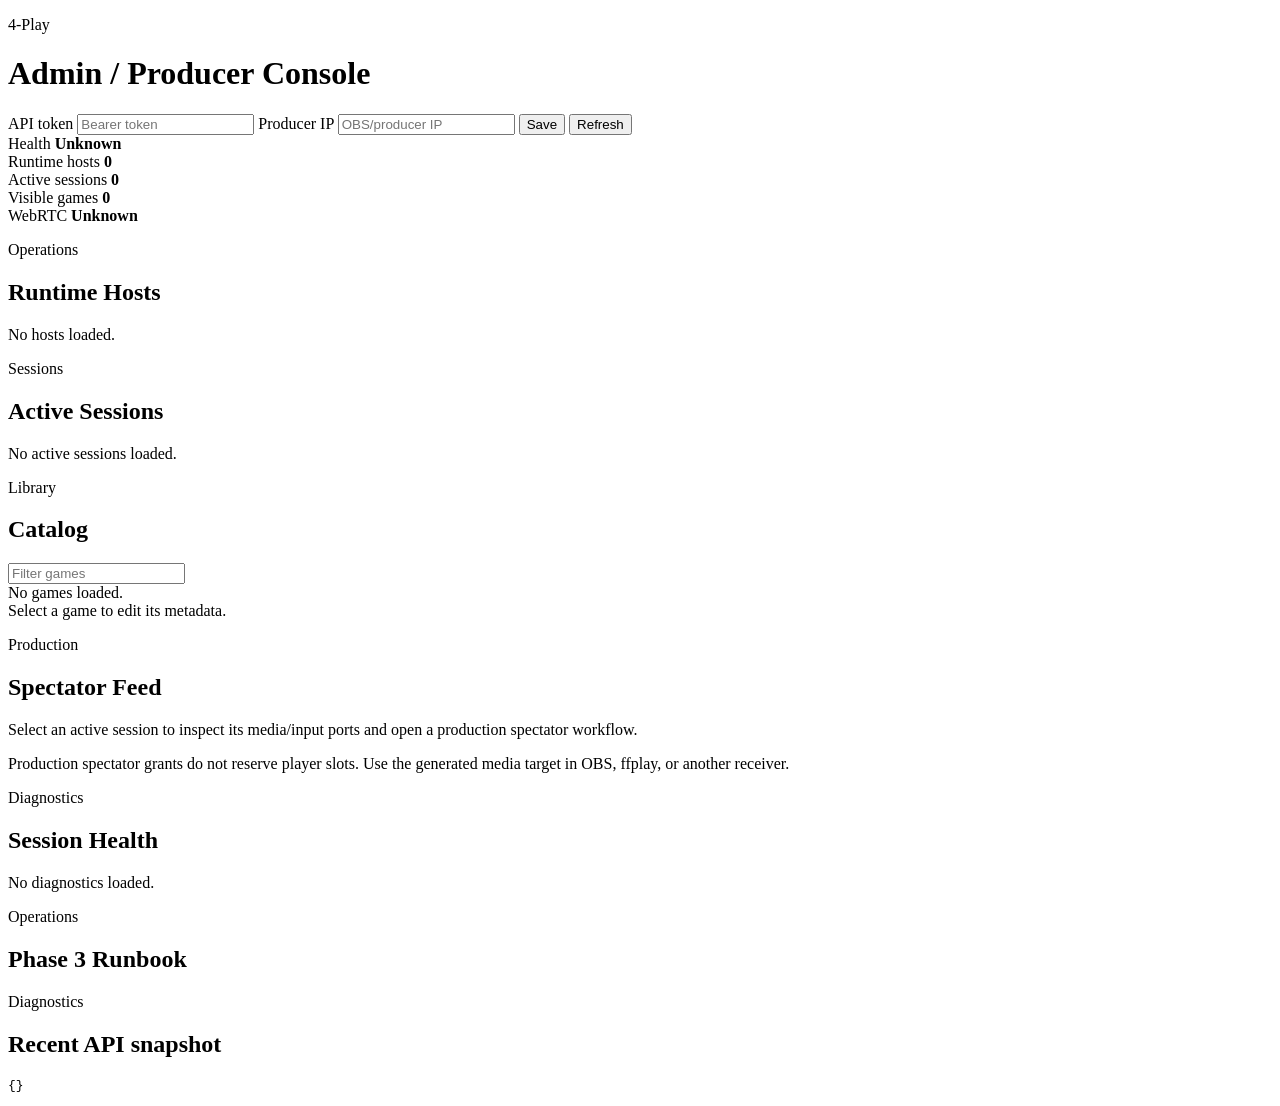
==== control-plane/server/static/admin/index.html @ eadf905e "Add server-side TheGamesDB search and reviewed metadata imports" ====
<!doctype html>
<html lang="en">
  <head>
    <meta charset="utf-8" />
    <meta name="viewport" content="width=device-width, initial-scale=1" />
    <title>4-Play Admin/Producer</title>
    <link rel="stylesheet" href="/admin/styles.css" />
  </head>
  <body>
    <header class="topbar">
      <div>
        <p class="eyebrow">4-Play</p>
        <h1>Admin / Producer Console</h1>
      </div>
      <div class="token-panel">
        <label for="api-token">API token</label>
        <input id="api-token" type="password" autocomplete="off" placeholder="Bearer token" />
        <label for="producer-destination">Producer IP</label>
        <input id="producer-destination" type="text" placeholder="OBS/producer IP" />
        <button id="save-token" type="button">Save</button>
        <button id="refresh" type="button">Refresh</button>
      </div>
    </header>

    <main>
      <section class="grid summary-grid" aria-label="System summary">
        <article class="card metric">
          <span class="label">Health</span>
          <strong id="health-status">Unknown</strong>
        </article>
        <article class="card metric">
          <span class="label">Runtime hosts</span>
          <strong id="host-count">0</strong>
        </article>
        <article class="card metric">
          <span class="label">Active sessions</span>
          <strong id="active-session-count">0</strong>
        </article>
        <article class="card metric">
          <span class="label">Visible games</span>
          <strong id="game-count">0</strong>
        </article>
        <article class="card metric">
          <span class="label">WebRTC</span>
          <strong id="webrtc-status">Unknown</strong>
        </article>
      </section>

      <section class="layout">
        <article class="card">
          <div class="section-heading">
            <div>
              <p class="eyebrow">Operations</p>
              <h2>Runtime Hosts</h2>
            </div>
          </div>
          <div id="hosts" class="stack muted">No hosts loaded.</div>
        </article>

        <article class="card">
          <div class="section-heading">
            <div>
              <p class="eyebrow">Sessions</p>
              <h2>Active Sessions</h2>
            </div>
          </div>
          <div id="active-sessions" class="stack muted">No active sessions loaded.</div>
        </article>
      </section>

      <section class="layout">
        <article class="card">
          <div class="section-heading">
            <div>
              <p class="eyebrow">Library</p>
              <h2>Catalog</h2>
            </div>
            <input id="game-filter" type="search" placeholder="Filter games" />
          </div>
          <div id="games" class="game-grid muted">No games loaded.</div>
          <div id="game-editor" class="metadata-editor muted">
            Select a game to edit its metadata.
          </div>
        </article>

        <article class="card">
          <div class="section-heading">
            <div>
              <p class="eyebrow">Production</p>
              <h2>Spectator Feed</h2>
            </div>
          </div>
          <div id="production" class="stack">
            <p>
              Select an active session to inspect its media/input ports and open a production
              spectator workflow.
            </p>
            <p class="muted">
              Production spectator grants do not reserve player slots. Use the generated media
              target in OBS, ffplay, or another receiver.
            </p>
          </div>
        </article>
      </section>

      <section class="card">
        <div class="section-heading">
          <div>
            <p class="eyebrow">Diagnostics</p>
            <h2>Session Health</h2>
          </div>
        </div>
        <div id="diagnostics" class="stack muted">No diagnostics loaded.</div>
      </section>

      <section class="card">
        <div class="section-heading">
          <div>
            <p class="eyebrow">Operations</p>
            <h2>Phase 3 Runbook</h2>
          </div>
        </div>
        <div id="operations-runbook" class="stack"></div>
      </section>

      <section class="card">
        <div class="section-heading">
          <div>
            <p class="eyebrow">Diagnostics</p>
            <h2>Recent API snapshot</h2>
          </div>
        </div>
        <pre id="snapshot">{}</pre>
      </section>
    </main>

    <template id="empty-template">
      <p class="muted">Nothing to show.</p>
    </template>

    <script src="/admin/asset-upload.js" defer></script>
    <script src="/admin/metadata-provider.js" defer></script>
    <script src="/admin/app.js" defer></script>
  </body>
</html>
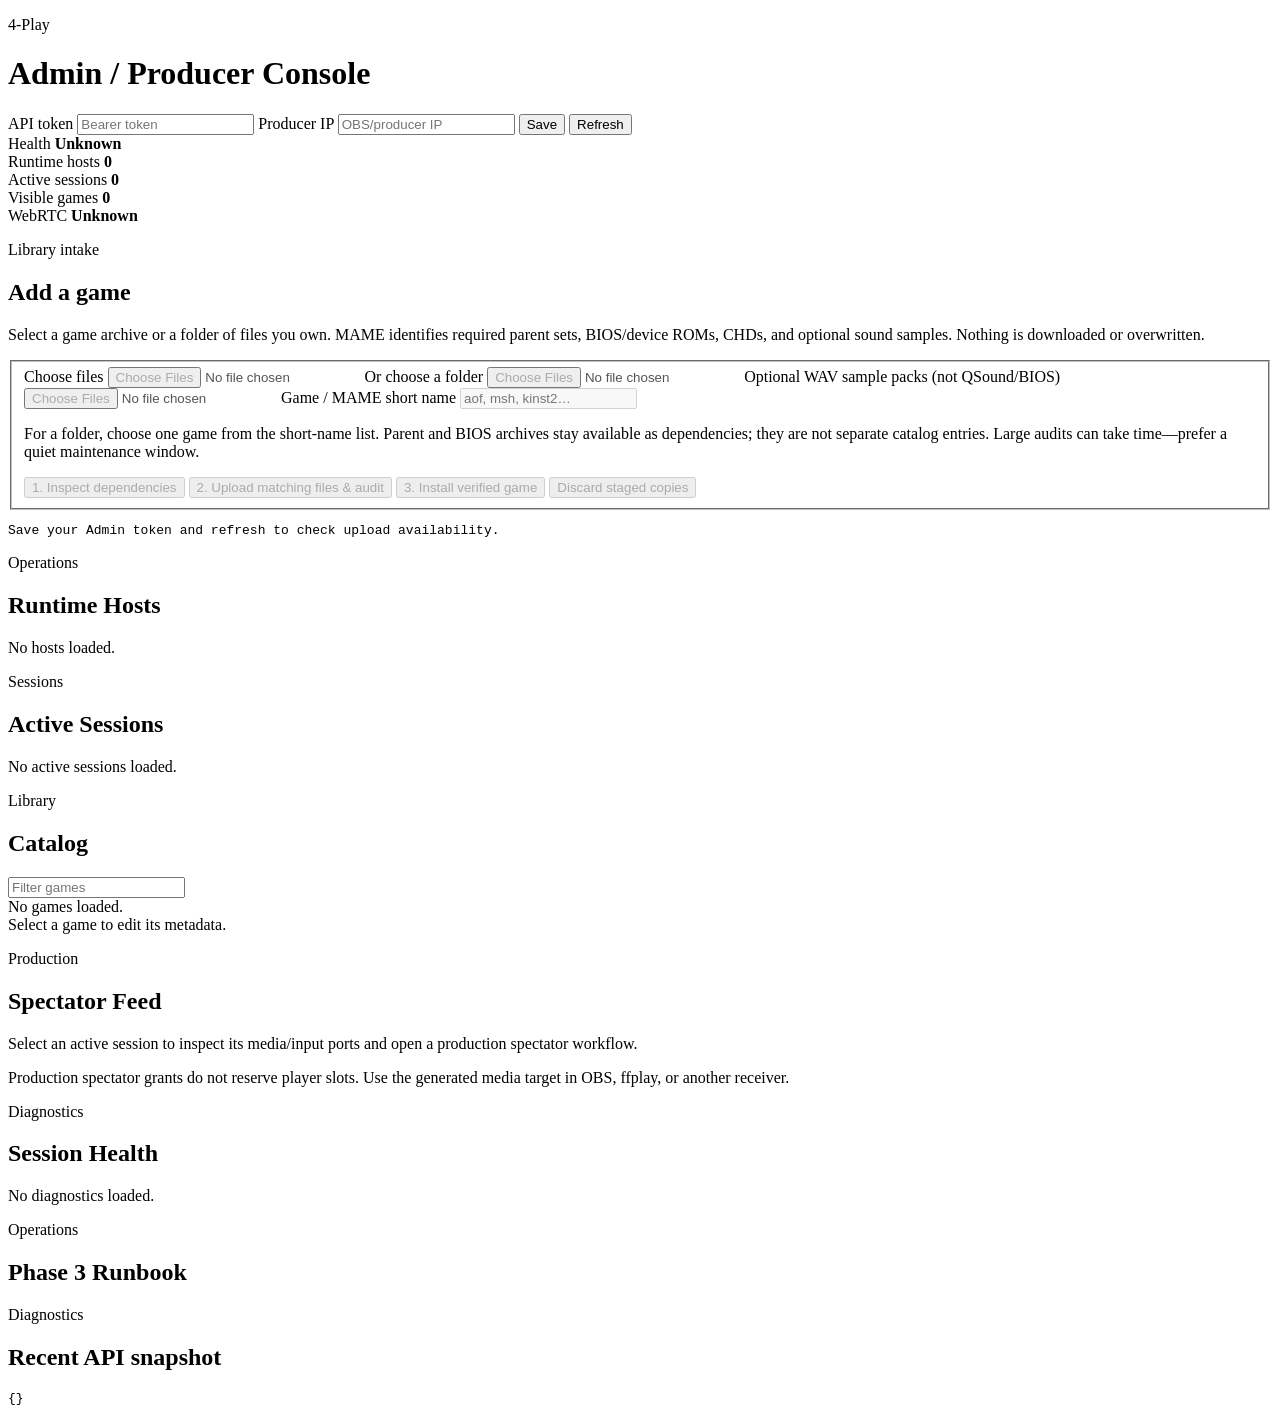
==== commit 950bea5f: "Add audited Admin ROM imports with BIOS and CHD support" ====
--- a/control-plane/server/static/admin/index.html
+++ b/control-plane/server/static/admin/index.html
@@ -44,6 +44,26 @@
           <span class="label">WebRTC</span>
           <strong id="webrtc-status">Unknown</strong>
         </article>
+      </section>
+
+      <section class="card" id="game-import-panel">
+        <div class="section-heading"><div><p class="eyebrow">Library intake</p><h2>Add a game</h2></div></div>
+        <p>Select a game archive or a folder of files you own. MAME identifies required parent sets, BIOS/device ROMs, CHDs, and optional sound samples. Nothing is downloaded or overwritten.</p>
+        <fieldset disabled>
+          <label>Choose files <input type="file" id="game-import-files" multiple accept=".zip,.7z,.chd" /></label>
+          <label>Or choose a folder <input type="file" id="game-import-folder" webkitdirectory multiple /></label>
+          <label>Optional WAV sample packs (not QSound/BIOS) <input type="file" id="game-import-samples" multiple accept=".zip" /></label>
+          <label>Game / MAME short name <input id="game-import-name" type="text" list="game-import-names" placeholder="aof, msh, kinst2…" /></label>
+          <datalist id="game-import-names"></datalist>
+          <p class="muted">For a folder, choose one game from the short-name list. Parent and BIOS archives stay available as dependencies; they are not separate catalog entries. Large audits can take time—prefer a quiet maintenance window.</p>
+          <div class="form-actions">
+            <button id="game-import-inspect" type="button">1. Inspect dependencies</button>
+            <button id="game-import-upload" type="button">2. Upload matching files &amp; audit</button>
+            <button id="game-import-install" type="button" disabled>3. Install verified game</button>
+            <button id="game-import-discard" type="button">Discard staged copies</button>
+          </div>
+        </fieldset>
+        <pre id="game-import-result" role="status" style="white-space:pre-wrap;overflow-wrap:anywhere">Save your Admin token and refresh to check upload availability.</pre>
       </section>
 
       <section class="layout">
@@ -139,6 +159,7 @@
     </template>
 
     <script src="/admin/asset-upload.js" defer></script>
+    <script src="/admin/game-import.js" defer></script>
     <script src="/admin/metadata-provider.js" defer></script>
     <script src="/admin/app.js" defer></script>
   </body>
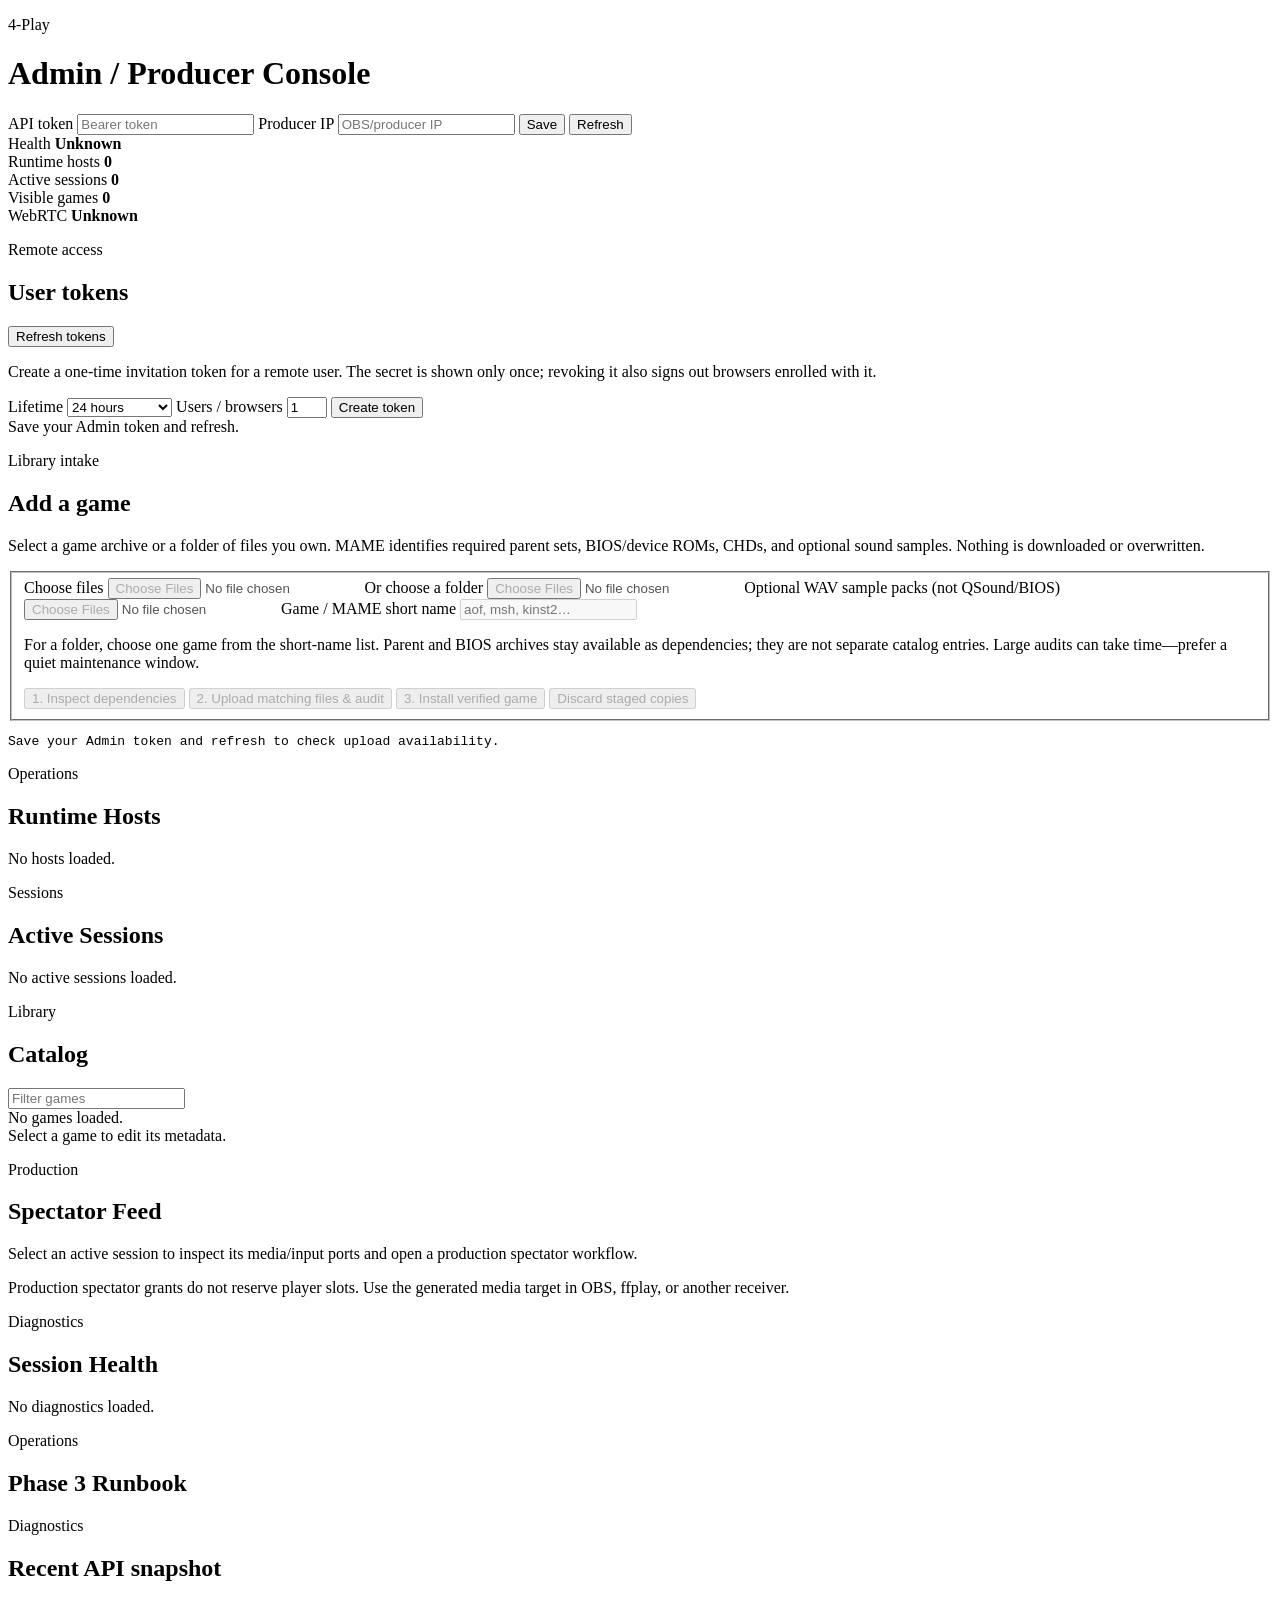
==== commit 5b90dc55: "Add admin user token management" ====
--- a/control-plane/server/static/admin/index.html
+++ b/control-plane/server/static/admin/index.html
@@ -44,6 +44,30 @@
           <span class="label">WebRTC</span>
           <strong id="webrtc-status">Unknown</strong>
         </article>
+      </section>
+
+      <section class="card" id="user-token-panel">
+        <div class="section-heading">
+          <div><p class="eyebrow">Remote access</p><h2>User tokens</h2></div>
+          <button id="refresh-user-tokens" type="button">Refresh tokens</button>
+        </div>
+        <p>Create a one-time invitation token for a remote user. The secret is shown only once; revoking it also signs out browsers enrolled with it.</p>
+        <div class="token-creator">
+          <label>Lifetime
+            <select id="user-token-lifetime">
+              <option value="24">24 hours</option>
+              <option value="168">7 days</option>
+              <option value="720">30 days</option>
+              <option value="2160">90 days</option>
+              <option value="8760">1 year</option>
+              <option value="forever">Never expires</option>
+            </select>
+          </label>
+          <label>Users / browsers <input id="user-token-seats" type="number" min="1" max="8" value="1" /></label>
+          <button id="create-user-token" type="button">Create token</button>
+        </div>
+        <div id="new-user-token" class="token-result" hidden></div>
+        <div id="user-tokens" class="stack muted">Save your Admin token and refresh.</div>
       </section>
 
       <section class="card" id="game-import-panel">
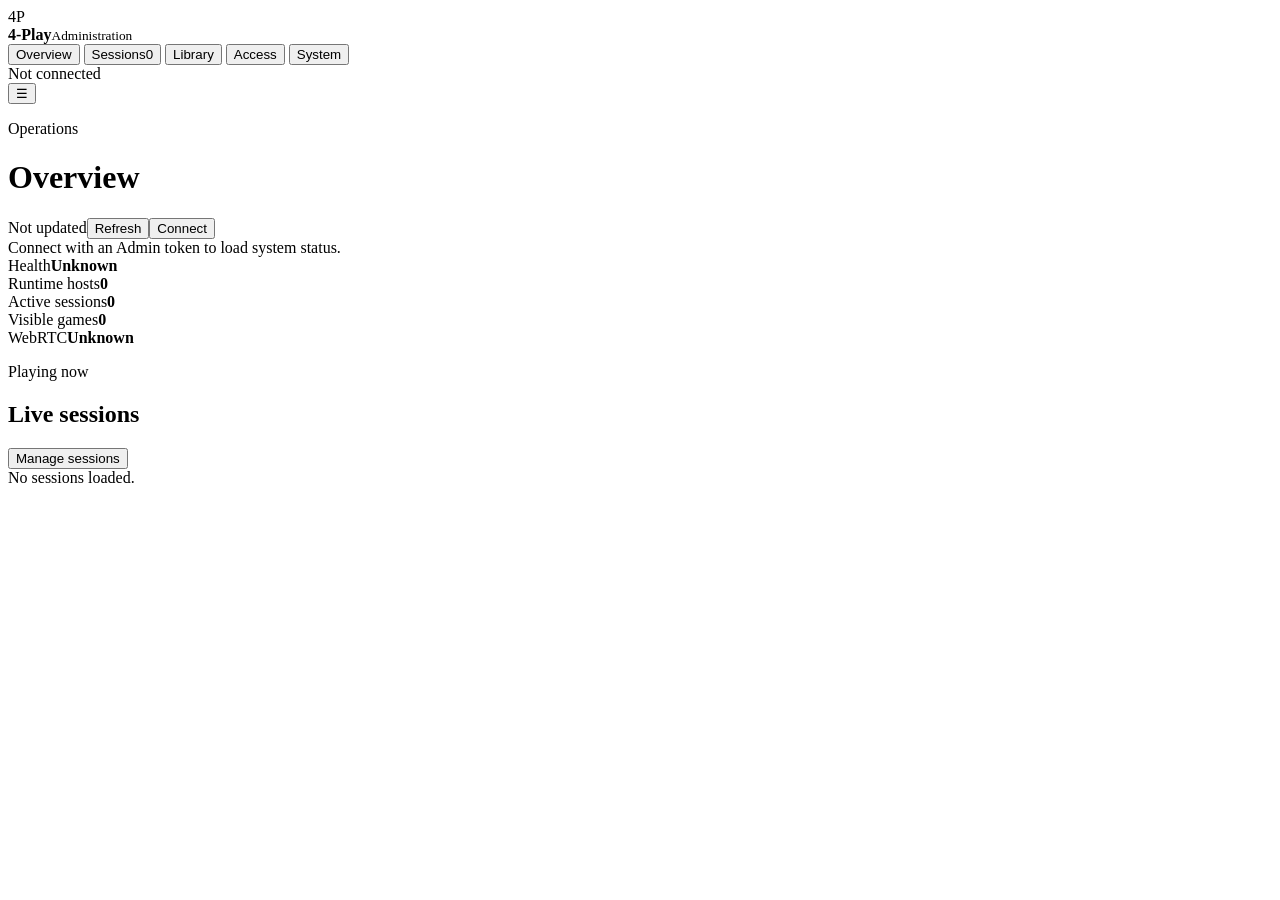
==== commit b290081a: "Redesign admin console workflows" ====
--- a/control-plane/server/static/admin/index.html
+++ b/control-plane/server/static/admin/index.html
@@ -1,190 +1,66 @@
 <!doctype html>
 <html lang="en">
-  <head>
-    <meta charset="utf-8" />
-    <meta name="viewport" content="width=device-width, initial-scale=1" />
-    <title>4-Play Admin/Producer</title>
-    <link rel="stylesheet" href="/admin/styles.css" />
-  </head>
-  <body>
+<head><meta charset="utf-8" /><meta name="viewport" content="width=device-width, initial-scale=1" /><title>4-Play Admin</title><link rel="stylesheet" href="/admin/styles.css" /></head>
+<body>
+<div class="admin-shell">
+  <aside class="sidebar" aria-label="Admin navigation">
+    <div class="brand"><span class="brand-mark">4P</span><div><strong>4-Play</strong><small>Administration</small></div></div>
+    <nav id="admin-navigation">
+      <button type="button" data-view="overview" aria-current="page"><span>Overview</span></button>
+      <button type="button" data-view="sessions"><span>Sessions</span><span id="nav-session-count" class="nav-count">0</span></button>
+      <button type="button" data-view="library"><span>Library</span></button>
+      <button type="button" data-view="access"><span>Access</span></button>
+      <button type="button" data-view="system"><span>System</span></button>
+    </nav>
+    <div class="sidebar-footer"><span id="connection-dot" class="status-dot"></span><span id="connection-label">Not connected</span></div>
+  </aside>
+  <div class="workspace">
     <header class="topbar">
-      <div>
-        <p class="eyebrow">4-Play</p>
-        <h1>Admin / Producer Console</h1>
-      </div>
-      <div class="token-panel">
-        <label for="api-token">API token</label>
-        <input id="api-token" type="password" autocomplete="off" placeholder="Bearer token" />
-        <label for="producer-destination">Producer IP</label>
-        <input id="producer-destination" type="text" placeholder="OBS/producer IP" />
-        <button id="save-token" type="button">Save</button>
-        <button id="refresh" type="button">Refresh</button>
-      </div>
+      <button id="mobile-menu" class="icon-button mobile-only" type="button" aria-label="Open navigation" aria-expanded="false">☰</button>
+      <div><p class="eyebrow" id="view-eyebrow">Operations</p><h1 id="view-title">Overview</h1></div>
+      <div class="topbar-actions"><span id="last-updated" class="muted">Not updated</span><button id="refresh" class="secondary" type="button">Refresh</button><button id="open-connection" type="button">Connect</button></div>
     </header>
-
     <main>
-      <section class="grid summary-grid" aria-label="System summary">
-        <article class="card metric">
-          <span class="label">Health</span>
-          <strong id="health-status">Unknown</strong>
-        </article>
-        <article class="card metric">
-          <span class="label">Runtime hosts</span>
-          <strong id="host-count">0</strong>
-        </article>
-        <article class="card metric">
-          <span class="label">Active sessions</span>
-          <strong id="active-session-count">0</strong>
-        </article>
-        <article class="card metric">
-          <span class="label">Visible games</span>
-          <strong id="game-count">0</strong>
-        </article>
-        <article class="card metric">
-          <span class="label">WebRTC</span>
-          <strong id="webrtc-status">Unknown</strong>
-        </article>
+      <section class="admin-view is-active" data-admin-view="overview">
+        <div id="overview-alert" class="notice" role="status">Connect with an Admin token to load system status.</div>
+        <section class="grid summary-grid" aria-label="System summary">
+          <article class="card metric"><span class="label">Health</span><strong id="health-status">Unknown</strong></article>
+          <article class="card metric"><span class="label">Runtime hosts</span><strong id="host-count">0</strong></article>
+          <article class="card metric"><span class="label">Active sessions</span><strong id="active-session-count">0</strong></article>
+          <article class="card metric"><span class="label">Visible games</span><strong id="game-count">0</strong></article>
+          <article class="card metric"><span class="label">WebRTC</span><strong id="webrtc-status">Unknown</strong></article>
+        </section>
+        <section class="card"><div class="section-heading"><div><p class="eyebrow">Playing now</p><h2>Live sessions</h2></div><button class="quiet" type="button" data-go-view="sessions">Manage sessions</button></div><div id="overview-sessions" class="stack muted">No sessions loaded.</div></section>
       </section>
-
-      <section class="card" id="user-token-panel">
-        <div class="section-heading">
-          <div><p class="eyebrow">Remote access</p><h2>User tokens</h2></div>
-          <button id="refresh-user-tokens" type="button">Refresh tokens</button>
+      <section class="admin-view" data-admin-view="sessions" hidden>
+        <div class="master-detail sessions-layout">
+          <section class="card"><div class="section-heading"><div><p class="eyebrow">Gameplay</p><h2>Active sessions</h2></div></div><div id="active-sessions" class="stack muted">No active sessions loaded.</div></section>
+          <section class="card detail-card"><div class="section-heading"><div><p class="eyebrow">Session workspace</p><h2>Details &amp; production</h2></div></div><div id="production" class="stack"><div class="empty-state"><strong>Select a session</strong><p>Inspect players, create a production feed, take notes, or stop gameplay.</p></div></div></section>
         </div>
-        <p>Create a one-time invitation token for a remote user. The secret is shown only once; revoking it also signs out browsers enrolled with it.</p>
-        <div class="token-creator">
-          <label>Lifetime
-            <select id="user-token-lifetime">
-              <option value="24">24 hours</option>
-              <option value="168">7 days</option>
-              <option value="720">30 days</option>
-              <option value="2160">90 days</option>
-              <option value="8760">1 year</option>
-              <option value="forever">Never expires</option>
-            </select>
-          </label>
-          <label>Users / browsers <input id="user-token-seats" type="number" min="1" max="8" value="1" /></label>
-          <button id="create-user-token" type="button">Create token</button>
+        <section class="card compact-section"><details><summary>Session diagnostics</summary><div id="diagnostics" class="stack muted">No diagnostics loaded.</div></details></section>
+      </section>
+      <section class="admin-view" data-admin-view="library" hidden>
+        <div class="library-toolbar"><input id="game-filter" type="search" placeholder="Search games" aria-label="Search games" /><button id="open-game-import" type="button">Add game</button></div>
+        <div class="master-detail library-layout">
+          <section class="card"><div class="section-heading"><div><p class="eyebrow">Catalog</p><h2>Games</h2></div></div><div id="games" class="game-grid muted">No games loaded.</div></section>
+          <section class="card detail-card"><div class="section-heading"><div><p class="eyebrow">Selected game</p><h2>Game details</h2></div></div><div id="game-editor" class="metadata-editor muted"><div class="empty-state"><strong>Select a game</strong><p>Edit metadata, artwork, player labels, and media.</p></div></div></section>
         </div>
-        <div id="new-user-token" class="token-result" hidden></div>
-        <div id="user-tokens" class="stack muted">Save your Admin token and refresh.</div>
       </section>
-
-      <section class="card" id="game-import-panel">
-        <div class="section-heading"><div><p class="eyebrow">Library intake</p><h2>Add a game</h2></div></div>
-        <p>Select a game archive or a folder of files you own. MAME identifies required parent sets, BIOS/device ROMs, CHDs, and optional sound samples. Nothing is downloaded or overwritten.</p>
-        <fieldset disabled>
-          <label>Choose files <input type="file" id="game-import-files" multiple accept=".zip,.7z,.chd" /></label>
-          <label>Or choose a folder <input type="file" id="game-import-folder" webkitdirectory multiple /></label>
-          <label>Optional WAV sample packs (not QSound/BIOS) <input type="file" id="game-import-samples" multiple accept=".zip" /></label>
-          <label>Game / MAME short name <input id="game-import-name" type="text" list="game-import-names" placeholder="aof, msh, kinst2…" /></label>
-          <datalist id="game-import-names"></datalist>
-          <p class="muted">For a folder, choose one game from the short-name list. Parent and BIOS archives stay available as dependencies; they are not separate catalog entries. Large audits can take time—prefer a quiet maintenance window.</p>
-          <div class="form-actions">
-            <button id="game-import-inspect" type="button">1. Inspect dependencies</button>
-            <button id="game-import-upload" type="button">2. Upload matching files &amp; audit</button>
-            <button id="game-import-install" type="button" disabled>3. Install verified game</button>
-            <button id="game-import-discard" type="button">Discard staged copies</button>
-          </div>
-        </fieldset>
-        <pre id="game-import-result" role="status" style="white-space:pre-wrap;overflow-wrap:anywhere">Save your Admin token and refresh to check upload availability.</pre>
+      <section class="admin-view" data-admin-view="access" hidden>
+        <section class="card" id="user-token-panel"><div class="section-heading"><div><p class="eyebrow">Remote access</p><h2>User access</h2></div><button id="create-user-token" type="button">Create access</button></div><p class="muted">Issue revocable invitations for remote players. Secrets are shown once and never stored in readable form.</p><div id="new-user-token" class="token-result" hidden></div><div id="user-tokens" class="stack muted">Connect to load user access.</div></section>
       </section>
-
-      <section class="layout">
-        <article class="card">
-          <div class="section-heading">
-            <div>
-              <p class="eyebrow">Operations</p>
-              <h2>Runtime Hosts</h2>
-            </div>
-          </div>
-          <div id="hosts" class="stack muted">No hosts loaded.</div>
-        </article>
-
-        <article class="card">
-          <div class="section-heading">
-            <div>
-              <p class="eyebrow">Sessions</p>
-              <h2>Active Sessions</h2>
-            </div>
-          </div>
-          <div id="active-sessions" class="stack muted">No active sessions loaded.</div>
-        </article>
-      </section>
-
-      <section class="layout">
-        <article class="card">
-          <div class="section-heading">
-            <div>
-              <p class="eyebrow">Library</p>
-              <h2>Catalog</h2>
-            </div>
-            <input id="game-filter" type="search" placeholder="Filter games" />
-          </div>
-          <div id="games" class="game-grid muted">No games loaded.</div>
-          <div id="game-editor" class="metadata-editor muted">
-            Select a game to edit its metadata.
-          </div>
-        </article>
-
-        <article class="card">
-          <div class="section-heading">
-            <div>
-              <p class="eyebrow">Production</p>
-              <h2>Spectator Feed</h2>
-            </div>
-          </div>
-          <div id="production" class="stack">
-            <p>
-              Select an active session to inspect its media/input ports and open a production
-              spectator workflow.
-            </p>
-            <p class="muted">
-              Production spectator grants do not reserve player slots. Use the generated media
-              target in OBS, ffplay, or another receiver.
-            </p>
-          </div>
-        </article>
-      </section>
-
-      <section class="card">
-        <div class="section-heading">
-          <div>
-            <p class="eyebrow">Diagnostics</p>
-            <h2>Session Health</h2>
-          </div>
-        </div>
-        <div id="diagnostics" class="stack muted">No diagnostics loaded.</div>
-      </section>
-
-      <section class="card">
-        <div class="section-heading">
-          <div>
-            <p class="eyebrow">Operations</p>
-            <h2>Phase 3 Runbook</h2>
-          </div>
-        </div>
-        <div id="operations-runbook" class="stack"></div>
-      </section>
-
-      <section class="card">
-        <div class="section-heading">
-          <div>
-            <p class="eyebrow">Diagnostics</p>
-            <h2>Recent API snapshot</h2>
-          </div>
-        </div>
-        <pre id="snapshot">{}</pre>
+      <section class="admin-view" data-admin-view="system" hidden>
+        <section class="card"><div class="section-heading"><div><p class="eyebrow">Infrastructure</p><h2>Runtime hosts</h2></div></div><div id="hosts" class="stack muted">No hosts loaded.</div></section>
+        <section class="card advanced-section"><details><summary>Operations runbook</summary><div id="operations-runbook" class="stack"></div></details></section>
+        <section class="card advanced-section"><details><summary>Recent API snapshot</summary><pre id="snapshot">{}</pre></details></section>
       </section>
     </main>
-
-    <template id="empty-template">
-      <p class="muted">Nothing to show.</p>
-    </template>
-
-    <script src="/admin/asset-upload.js" defer></script>
-    <script src="/admin/game-import.js" defer></script>
-    <script src="/admin/metadata-provider.js" defer></script>
-    <script src="/admin/app.js" defer></script>
-  </body>
-</html>
+  </div>
+</div>
+<dialog id="connection-dialog"><form method="dialog" class="dialog-card"><div class="section-heading"><div><p class="eyebrow">Connection</p><h2>Admin access</h2></div><button class="icon-button" value="cancel" aria-label="Close">×</button></div><p class="muted">The token stays in this browser and is sent only to this 4-Play server.</p><label class="field"><span>Admin API token</span><input id="api-token" type="password" autocomplete="off" placeholder="Bearer token" /></label><div class="form-actions"><button id="save-token" type="button">Save and connect</button><button class="secondary" value="cancel">Cancel</button></div></form></dialog>
+<dialog id="user-token-dialog"><form method="dialog" class="dialog-card"><div class="section-heading"><div><p class="eyebrow">Remote access</p><h2>Create user access</h2></div><button class="icon-button" value="cancel" aria-label="Close">×</button></div><label class="field"><span>Name or note</span><input id="user-token-label" maxlength="80" placeholder="Mike – tournament tablet" /></label><label class="field"><span>Expiration</span><select id="user-token-lifetime"><option value="24">24 hours</option><option value="168">7 days</option><option value="720">30 days</option><option value="2160">90 days</option><option value="8760">1 year</option><option value="forever">Never expires</option></select></label><label class="field"><span>Browser enrollments</span><input id="user-token-seats" type="number" min="1" max="8" value="1" /></label><p class="muted">Each enrollment authorizes one browser. Clearing browser data consumes another enrollment.</p><div class="form-actions"><button id="confirm-create-user-token" type="button">Create access</button><button class="secondary" value="cancel">Cancel</button></div></form></dialog>
+<dialog id="game-import-dialog" class="wide-dialog"><section class="dialog-card card" id="game-import-panel"><div class="section-heading"><div><p class="eyebrow">Library intake</p><h2>Add a game</h2></div><button id="close-game-import" class="icon-button" type="button" aria-label="Close">×</button></div><p>Select an archive or folder you own. MAME checks parent sets, BIOS/device ROMs, CHDs, and optional sound samples.</p><fieldset disabled><label>Choose files <input type="file" id="game-import-files" multiple accept=".zip,.7z,.chd" /></label><label>Or choose a folder <input type="file" id="game-import-folder" webkitdirectory multiple /></label><label>Optional WAV sample packs <input type="file" id="game-import-samples" multiple accept=".zip" /></label><label>Game / MAME short name <input id="game-import-name" type="text" list="game-import-names" placeholder="aof, msh, kinst2…" /></label><datalist id="game-import-names"></datalist><p class="muted">Choose one short name for a folder. Large audits can take time—prefer a quiet maintenance window.</p><div class="form-actions"><button id="game-import-inspect" type="button">1. Inspect</button><button id="game-import-upload" type="button">2. Upload &amp; audit</button><button id="game-import-install" type="button" disabled>3. Install</button><button id="game-import-discard" class="secondary" type="button">Discard</button></div></fieldset><pre id="game-import-result" role="status">Connect and refresh to check import availability.</pre></section></dialog>
+<div id="toast-region" class="toast-region" aria-live="polite" aria-atomic="true"></div>
+<template id="empty-template"><div class="empty-state"><strong>Nothing to show</strong><p>No matching items are available.</p></div></template>
+<script src="/admin/asset-upload.js" defer></script><script src="/admin/game-import.js" defer></script><script src="/admin/metadata-provider.js" defer></script><script src="/admin/app.js" defer></script>
+</body></html>
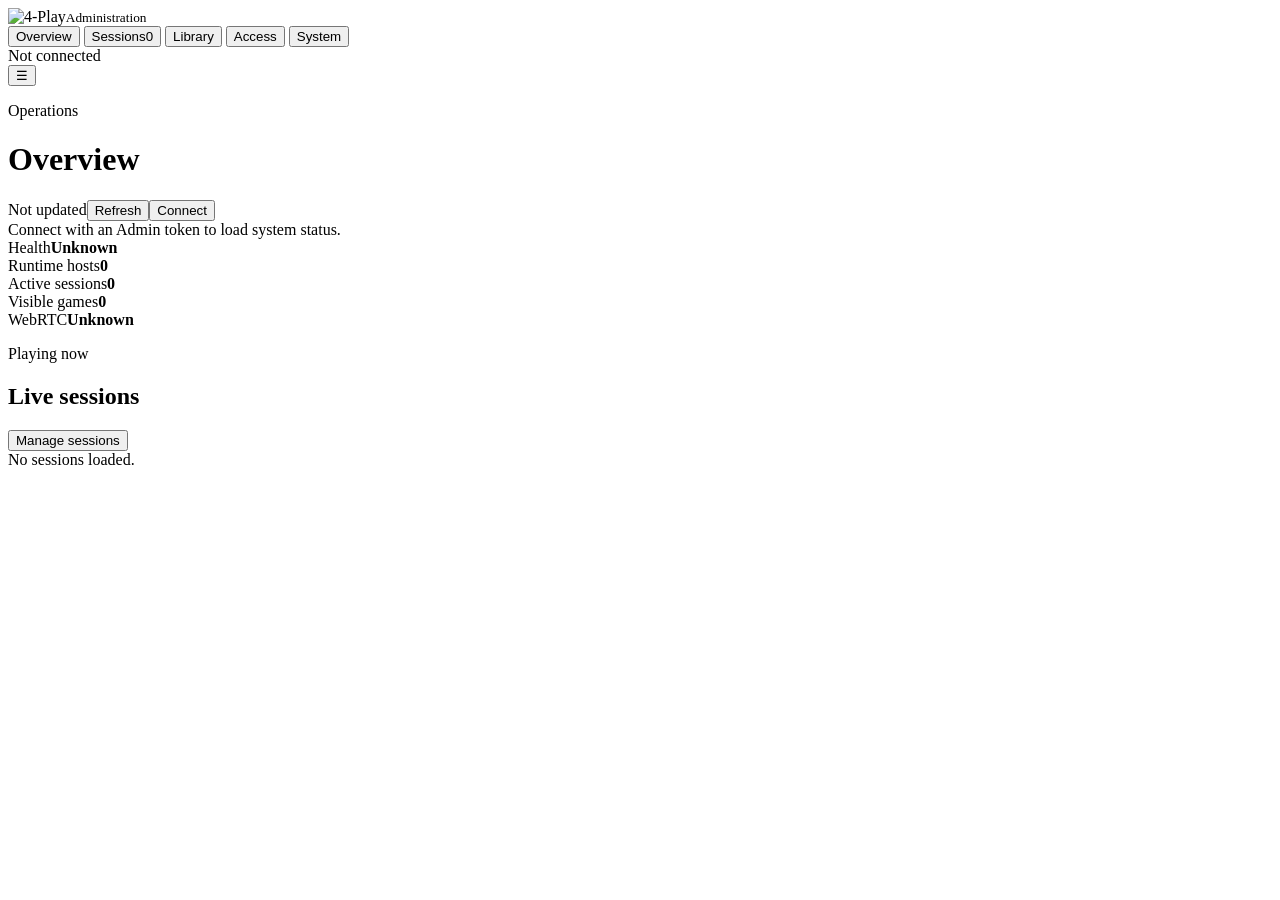
==== commit 5f97cab2: "Align Admin UI with arcade branding" ====
--- a/control-plane/server/static/admin/index.html
+++ b/control-plane/server/static/admin/index.html
@@ -4,7 +4,7 @@
 <body>
 <div class="admin-shell">
   <aside class="sidebar" aria-label="Admin navigation">
-    <div class="brand"><span class="brand-mark">4P</span><div><strong>4-Play</strong><small>Administration</small></div></div>
+    <div class="brand"><img src="/admin/app-logo.png" alt="4-Play" /><small>Administration</small></div>
     <nav id="admin-navigation">
       <button type="button" data-view="overview" aria-current="page"><span>Overview</span></button>
       <button type="button" data-view="sessions"><span>Sessions</span><span id="nav-session-count" class="nav-count">0</span></button>
@@ -57,7 +57,7 @@
     </main>
   </div>
 </div>
-<dialog id="connection-dialog"><form method="dialog" class="dialog-card"><div class="section-heading"><div><p class="eyebrow">Connection</p><h2>Admin access</h2></div><button class="icon-button" value="cancel" aria-label="Close">×</button></div><p class="muted">The token stays in this browser and is sent only to this 4-Play server.</p><label class="field"><span>Admin API token</span><input id="api-token" type="password" autocomplete="off" placeholder="Bearer token" /></label><div class="form-actions"><button id="save-token" type="button">Save and connect</button><button class="secondary" value="cancel">Cancel</button></div></form></dialog>
+<dialog id="connection-dialog"><form method="dialog" class="dialog-card" id="connection-form"><div class="section-heading"><div><p class="eyebrow">Connection</p><h2>Admin access</h2></div><button class="icon-button" value="cancel" aria-label="Close">×</button></div><p class="muted">The token stays in this browser and is sent only to this 4-Play server.</p><label class="field"><span>Admin API token</span><span class="password-field"><input id="api-token" type="password" autocomplete="off" placeholder="Bearer token" /><button id="toggle-token" class="secondary" type="button">Show</button></span></label><div id="connection-result" class="connection-result" role="status" aria-live="polite"></div><div class="form-actions"><button id="save-token" type="submit">Test and connect</button><button class="secondary" value="cancel">Cancel</button></div></form></dialog>
 <dialog id="user-token-dialog"><form method="dialog" class="dialog-card"><div class="section-heading"><div><p class="eyebrow">Remote access</p><h2>Create user access</h2></div><button class="icon-button" value="cancel" aria-label="Close">×</button></div><label class="field"><span>Name or note</span><input id="user-token-label" maxlength="80" placeholder="Mike – tournament tablet" /></label><label class="field"><span>Expiration</span><select id="user-token-lifetime"><option value="24">24 hours</option><option value="168">7 days</option><option value="720">30 days</option><option value="2160">90 days</option><option value="8760">1 year</option><option value="forever">Never expires</option></select></label><label class="field"><span>Browser enrollments</span><input id="user-token-seats" type="number" min="1" max="8" value="1" /></label><p class="muted">Each enrollment authorizes one browser. Clearing browser data consumes another enrollment.</p><div class="form-actions"><button id="confirm-create-user-token" type="button">Create access</button><button class="secondary" value="cancel">Cancel</button></div></form></dialog>
 <dialog id="game-import-dialog" class="wide-dialog"><section class="dialog-card card" id="game-import-panel"><div class="section-heading"><div><p class="eyebrow">Library intake</p><h2>Add a game</h2></div><button id="close-game-import" class="icon-button" type="button" aria-label="Close">×</button></div><p>Select an archive or folder you own. MAME checks parent sets, BIOS/device ROMs, CHDs, and optional sound samples.</p><fieldset disabled><label>Choose files <input type="file" id="game-import-files" multiple accept=".zip,.7z,.chd" /></label><label>Or choose a folder <input type="file" id="game-import-folder" webkitdirectory multiple /></label><label>Optional WAV sample packs <input type="file" id="game-import-samples" multiple accept=".zip" /></label><label>Game / MAME short name <input id="game-import-name" type="text" list="game-import-names" placeholder="aof, msh, kinst2…" /></label><datalist id="game-import-names"></datalist><p class="muted">Choose one short name for a folder. Large audits can take time—prefer a quiet maintenance window.</p><div class="form-actions"><button id="game-import-inspect" type="button">1. Inspect</button><button id="game-import-upload" type="button">2. Upload &amp; audit</button><button id="game-import-install" type="button" disabled>3. Install</button><button id="game-import-discard" class="secondary" type="button">Discard</button></div></fieldset><pre id="game-import-result" role="status">Connect and refresh to check import availability.</pre></section></dialog>
 <div id="toast-region" class="toast-region" aria-live="polite" aria-atomic="true"></div>
